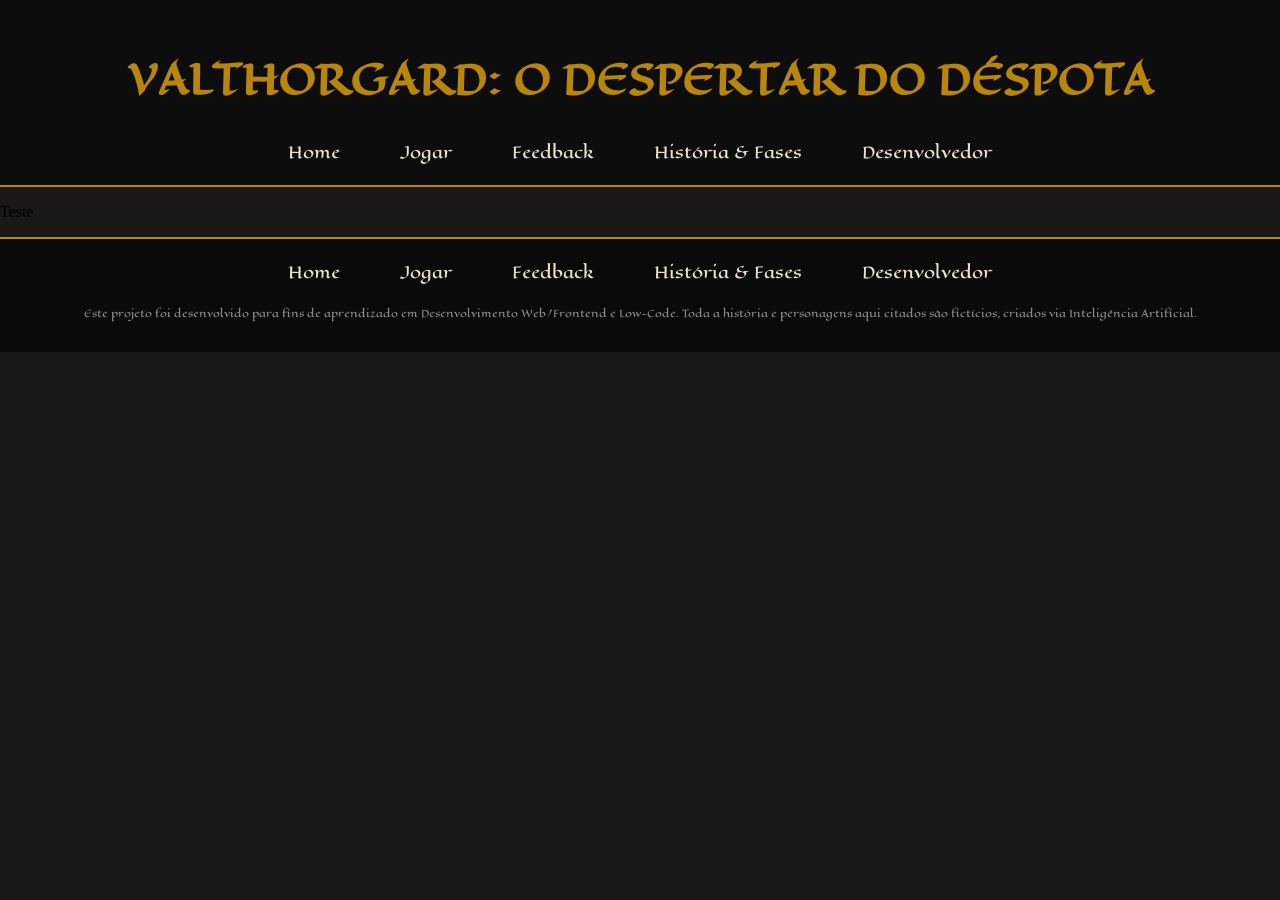
==== desenvolvedor.html @ 6db8fc76 "criando a página html do desenvolvedor" ====
<!DOCTYPE html>
<html lang="pt-br">
    <head>
        <title>Valthorgard: O Despertar do Déspota</title>
        <meta charset="utf-8">
        <meta
            name="viewport"
            content="width=device-width"
        >
        <link
            rel="icon"
            href="imgs/icon.png"
        >
        <link
            rel="stylesheet"
            href="css/style.css"
        >
        <link rel="preconnect" href="https://fonts.googleapis.com">
        <link rel="preconnect" href="https://fonts.gstatic.com" crossorigin>
        <link href="https://fonts.googleapis.com/css2?family=Eagle+Lake&display=swap" rel="stylesheet">
    </head>
    
    <body>
        
        <header>
            <h1><strong>Valthorgard: O Despertar do Déspota</strong></h1>
            <nav>
                <a href="index.html" title="Home">Home</a>
                <a href="jogo.html" title="Jogar">Jogar</a>
                <a href="feedback.html" title="Feedback">Feedback</a>
                <a href="historia.html" title="História & Fases">História & Fases</a>
                <a href="desenvolvedor.html" title="Desenvolvedor">Desenvolvedor</a>
            </nav>        
        </header>
        
        <main>
            <p>
                Teste
            </p>
        </main>
    
        <footer>
            <nav>
                <a href="index.html">Home</a>
                <a href="jogo.html">Jogar</a>
                <a href="feedback.html">Feedback</a>
                <a href="historia.html">História & Fases</a>
                <a href="desenvolvedor.html">Desenvolvedor</a>
            </nav>
                <p>
                    Este projeto foi desenvolvido para fins de aprendizado em Desenvolvimento Web/Frontend e Low-Code. Toda a história e personagens aqui citados são fictícios, criados via Inteligência Artificial.
                </p>
        </footer>
    </body>
</html>
---- css/style.css ----
body {
    background-color: #1A1714;
    margin: 0;
}

header {
    background-color: #0D0D0D;
    padding: 20px;
    border-bottom: 2px solid #B8860B;
    h1 {
        text-align: center;
        color: #B8860B;
        text-transform: uppercase;
        font-family: "Eagle Lake", serif;
        font-weight: 400;
        font-style: normal;
        font-size: 40px;
    }
}

header nav {
    display: flex;
    justify-content: center;
    gap: 60px;
    padding: 0;
}

header nav a {
    text-decoration: none;
    color: #EADDCA;
    font-family: "Eagle Lake", serif;
    font-weight: 400;
    font-style: normal;
    transition: 1s;
}

header nav a:hover {
    color: #8B0000;
}

footer {
    background-color: #0A0A0A;
    padding: 20px;
    border-top: 2px solid #B8860B;
    color: #EADDCA;
    font-family: "Eagle Lake", serif;
    font-weight: 400;
    font-style: normal;
    p {
        margin-top: 20px;
        text-align: center;
        color: #888;       
        font-size: 10px;
    }
}

footer nav {
    display: flex;
    justify-content: center;
    gap: 60px;
}

footer nav a {
    text-decoration: none;
    transition: 1s;
    color: #EADDCA;
}

footer nav a:hover {
    color: #8B0000;
}
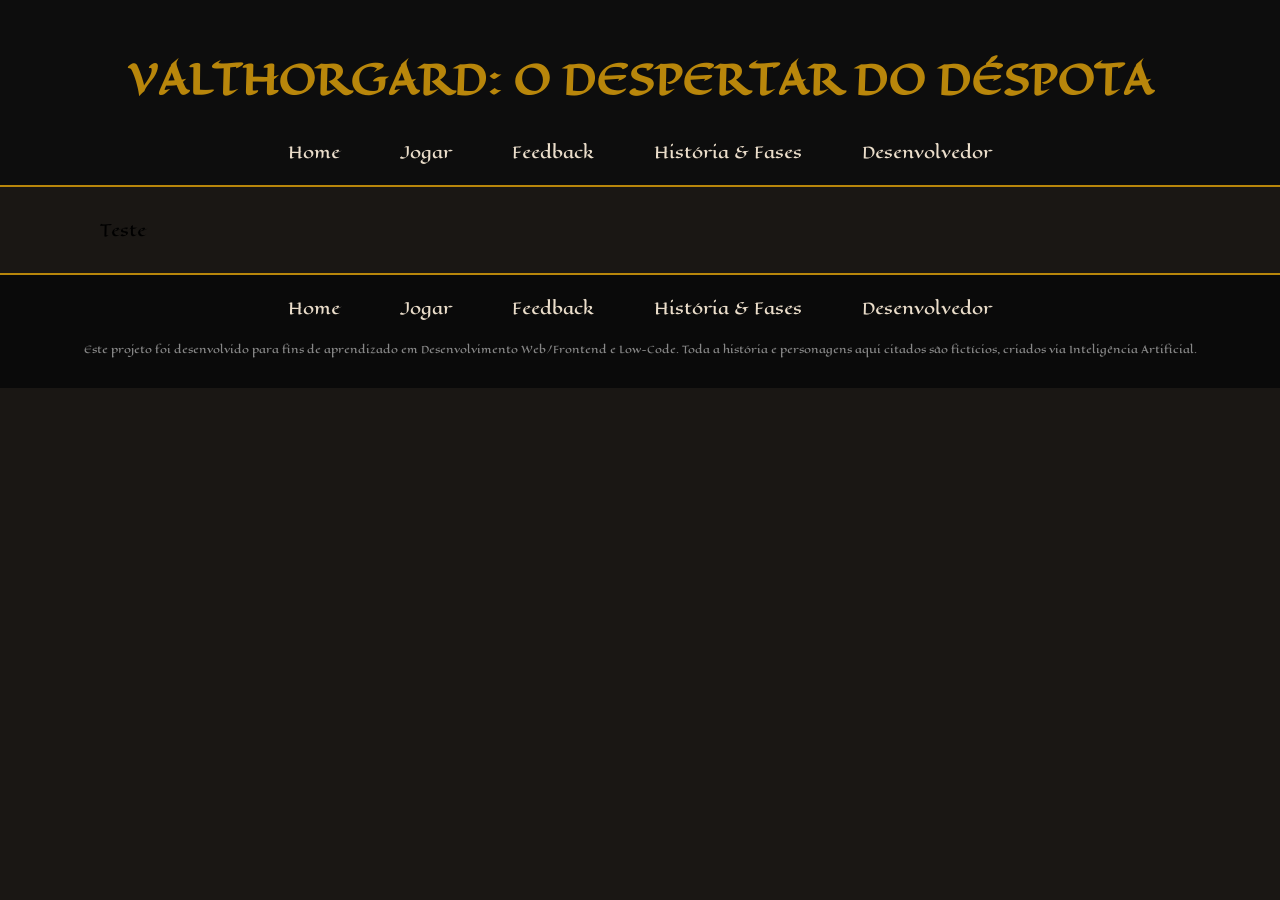
==== commit 1eb24979: "adicionando o stylesheet desenvolvedor.css para a página html desenvolvedor" ====
--- a/desenvolvedor.html
+++ b/desenvolvedor.html
@@ -13,7 +13,7 @@
         >
         <link
             rel="stylesheet"
-            href="css/style.css"
+            href="css/desenvolvedor.css"
         >
         <link rel="preconnect" href="https://fonts.googleapis.com">
         <link rel="preconnect" href="https://fonts.gstatic.com" crossorigin>
--- a/css/desenvolvedor.css
+++ b/css/desenvolvedor.css
@@ -0,0 +1,113 @@
+* {
+    font-family: "Eagle Lake", serif;
+    font-style: normal;
+}
+
+body {
+    background-color: #1A1714;
+    margin: 0;
+}
+
+header {
+    background-color: #0D0D0D;
+    padding: 20px;
+    border-bottom: 2px solid #B8860B;
+    h1 {
+        text-align: center;
+        color: #B8860B;
+        text-transform: uppercase;
+        font-size: 40px;
+    }
+}
+
+header nav {
+    display: flex;
+    justify-content: center;
+    gap: 60px;
+    padding: 0;
+}
+
+header nav a {
+    text-decoration: none;
+    color: #EADDCA;
+    transition: 1s;
+}
+
+header nav a:hover {
+    color: #8B0000;
+}
+
+main {
+    margin: 30px 100px;
+}
+
+footer {
+    background-color: #0A0A0A;
+    padding: 20px;
+    border-top: 2px solid #B8860B;
+    color: #EADDCA;
+    p {
+        margin-top: 20px;
+        text-align: center;
+        color: #888;       
+        font-size: 10px;
+    }
+}
+
+footer nav {
+    display: flex;
+    justify-content: center;
+    gap: 60px;
+}
+
+footer nav a {
+    text-decoration: none;
+    transition: 1s;
+    color: #EADDCA;
+}
+
+footer nav a:hover {
+    color: #8B0000;
+}
+
+@media (max-width: 460px) {
+    header {
+        padding: 15px 10px;
+        h1 {
+            font-size: 24px;
+            margin-bottom: 10px;
+        }
+    }
+
+    header nav {
+        flex-direction: column;
+        align-items: center;
+        gap: 15px;
+    }
+
+    header nav a {
+        font-size: 16px;
+        width: 100%;
+        text-align: center;
+        padding: 5px;
+    }
+    
+    main {
+        margin: 20px 50px;
+    }
+
+    footer {
+        padding: 15px 10px;
+    }
+
+    footer nav {
+        flex-direction: column;
+        align-items: center;
+        gap: 15px;
+    }
+
+    footer p {
+        font-size: 9px;
+        padding: 10px;
+    }
+}
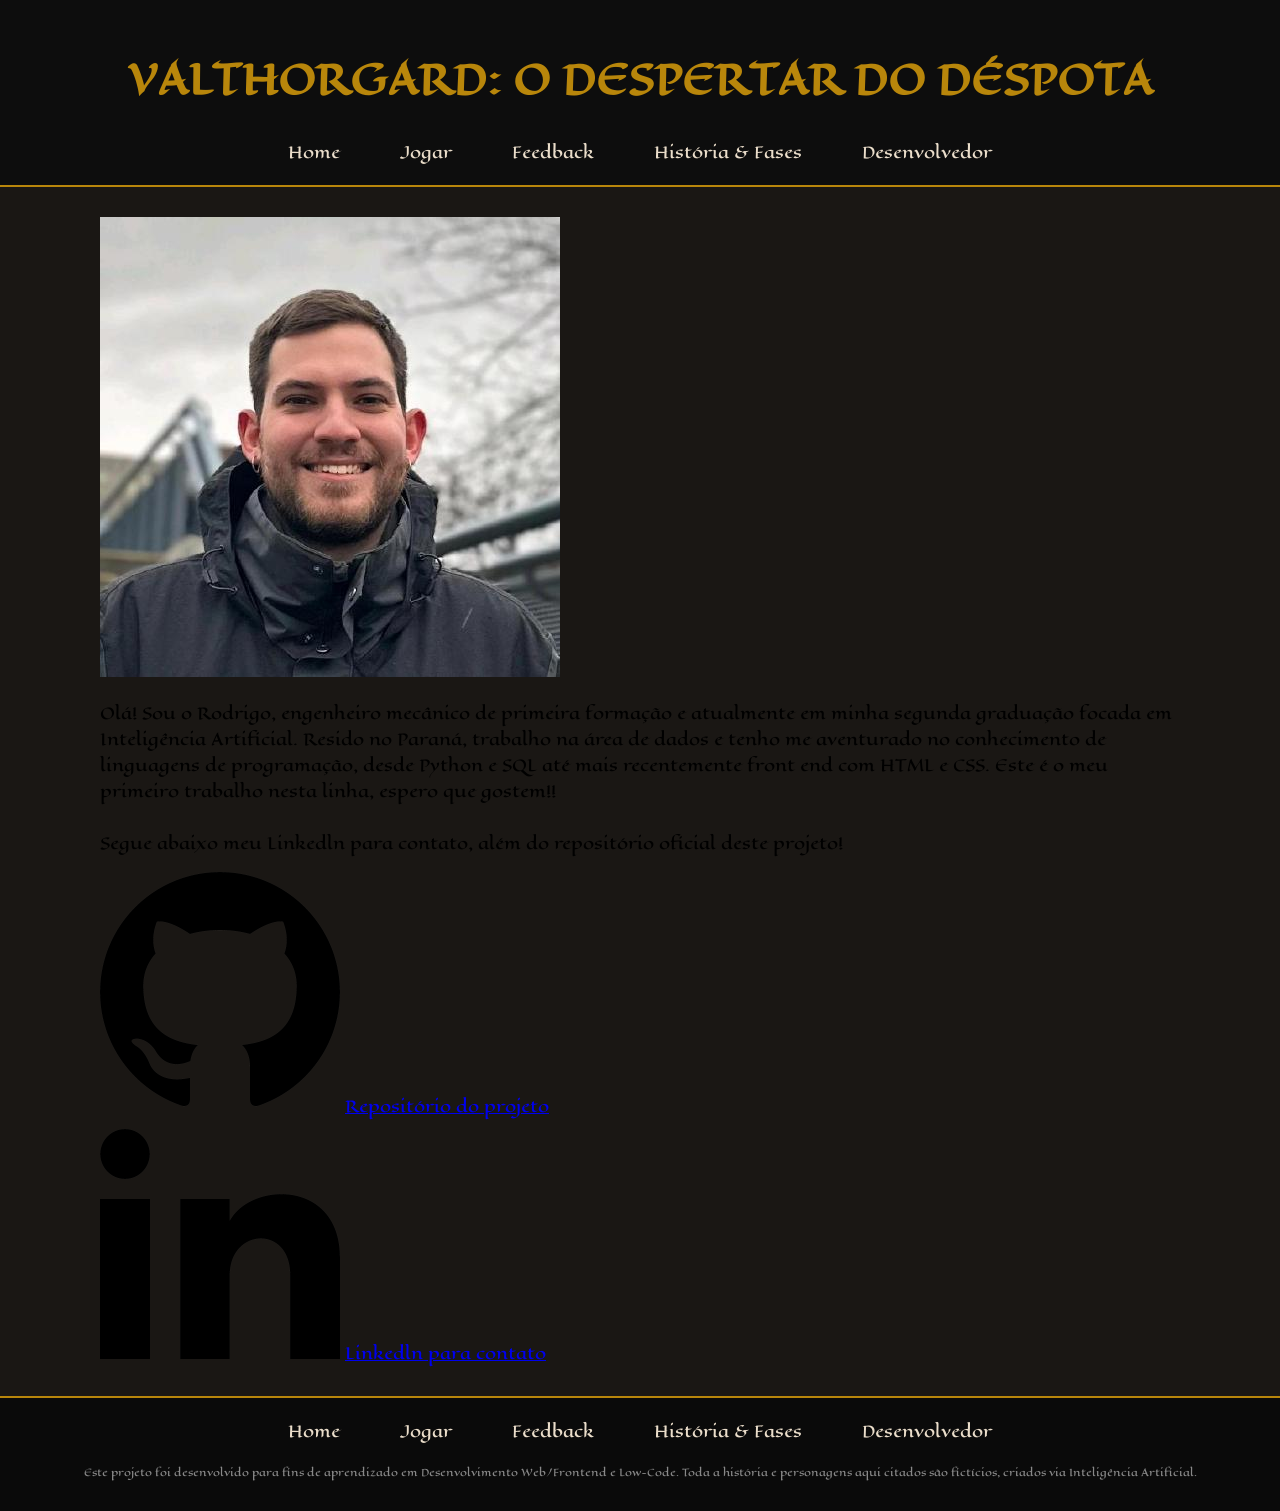
==== commit d05e3016: "ajustando o descritivo da página do desenvolvedor" ====
--- a/desenvolvedor.html
+++ b/desenvolvedor.html
@@ -34,9 +34,29 @@
         </header>
         
         <main>
+
+            <div class="dev-imagem">
+                <img src="imgs/dev.jpg" alt="Foto do Desenvolvedor do site e do jogo" title="Foto do Desenvolvedor do site e do jogo">
+            </div>
+
             <p>
-                Teste
-            </p>
+                Olá! Sou o Rodrigo, engenheiro mecânico de primeira formação e atualmente em minha segunda graduação focada em Inteligência Artificial. 
+                Resido no Paraná, trabalho na área de dados e tenho me aventurado no conhecimento de linguagens de programação, desde Python e SQL até 
+                mais recentemente front end com HTML e CSS. Este é o meu primeiro trabalho nesta linha, espero que gostem!!<br><br>
+                Segue abaixo meu Linkedln para contato, além do repositório oficial deste projeto!
+            </p> 
+
+
+            <div class="link-contato">
+                <img src="imgs/icon-github.png" alt="Github">
+                <a href="https://github.com/rfprates/projeto_site_e_game#">Repositório do projeto</a>
+            </div>
+            
+            <div class="link-contato">
+                <img src="imgs/icon-linkedln.png" alt="Linkedln">
+                <a href="https://www.linkedin.com/in/rodrigo-fiorese-prates/?skipRedirect=true">Linkedln para contato</a>
+            </div>
+
         </main>
     
         <footer>
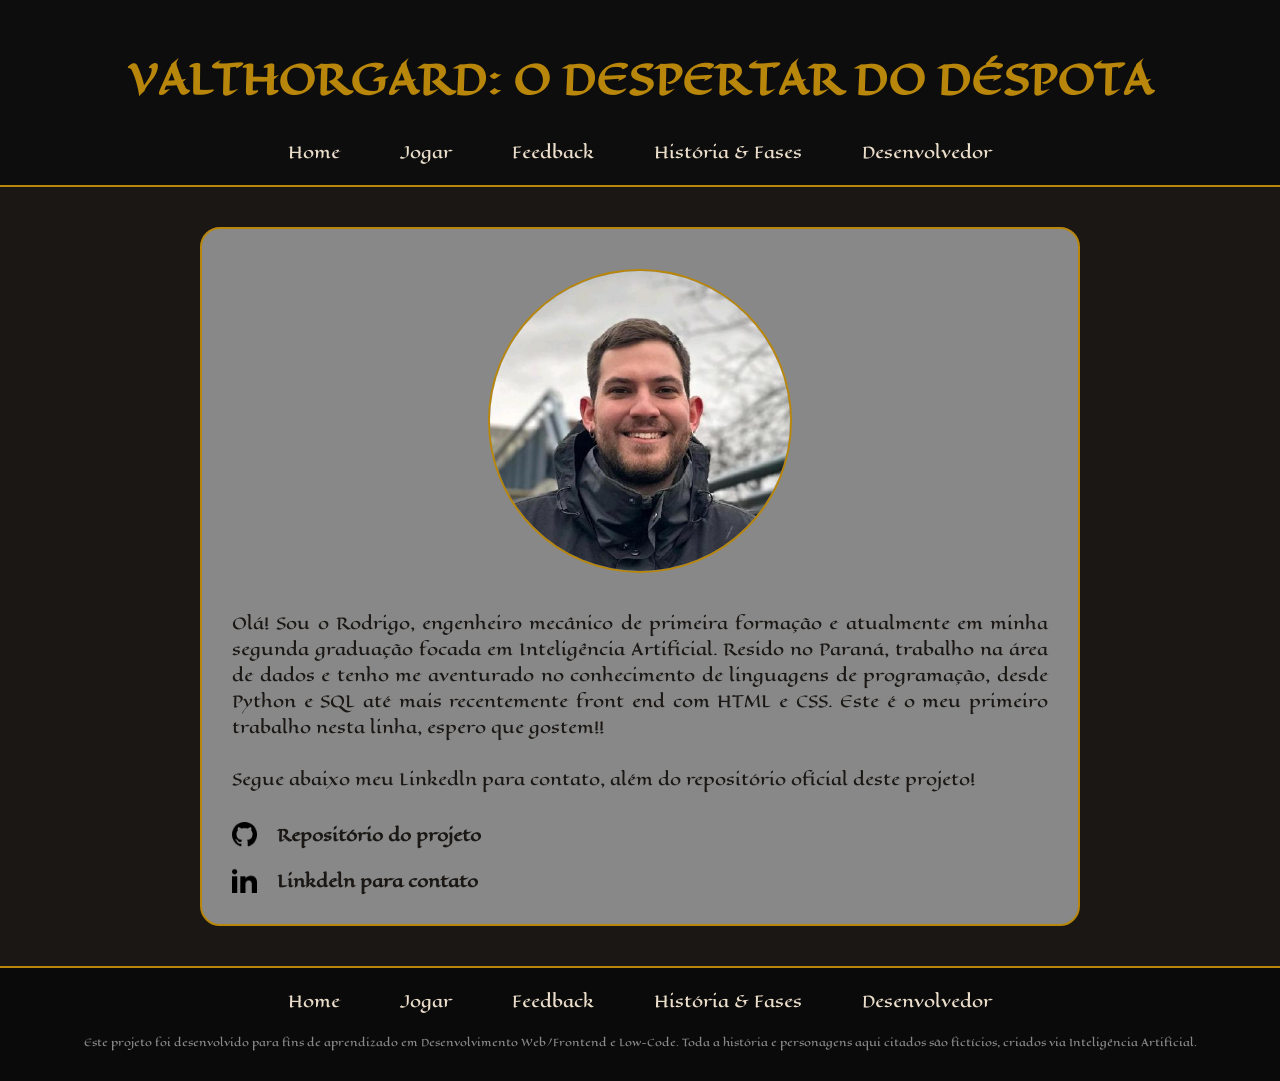
==== commit 30f6edc4: "colocando os links em negrito" ====
--- a/desenvolvedor.html
+++ b/desenvolvedor.html
@@ -49,12 +49,12 @@
 
             <div class="link-contato">
                 <img src="imgs/icon-github.png" alt="Github">
-                <a href="https://github.com/rfprates/projeto_site_e_game#">Repositório do projeto</a>
+                <a href="https://github.com/rfprates/projeto_site_e_game#"><strong>Repositório do projeto</strong></a>
             </div>
             
             <div class="link-contato">
                 <img src="imgs/icon-linkedln.png" alt="Linkedln">
-                <a href="https://www.linkedin.com/in/rodrigo-fiorese-prates/?skipRedirect=true">Linkedln para contato</a>
+                <a href="https://www.linkedin.com/in/rodrigo-fiorese-prates/?skipRedirect=true"><strong>Linkdeln para contato</strong></a>
             </div>
 
         </main>
--- a/css/desenvolvedor.css
+++ b/css/desenvolvedor.css
@@ -38,7 +38,41 @@
 }
 
 main {
-    margin: 30px 100px;
+    margin: 40px 200px;
+    padding-bottom: 10px;
+    background-color: #888;
+    border: 2px solid #B8860B;
+    border-radius: 20px;
+    color: #1A1714;
+    p {
+        text-align: justify;
+        margin: 30px;
+    }
+    .dev-imagem {
+        margin-top: 40px;
+        text-align: center;
+        img {
+            width: 300px;
+            border: 2px solid #B8860B;
+            border-radius: 300px;
+        }
+    }
+    .link-contato {
+        margin-bottom: 10px;
+        padding-left: 30px;
+        padding-bottom: 10px;
+        display: flex;
+        align-items: center;
+        gap: 20px;
+        img {
+            width: 25px;
+            height: auto;
+        }
+        a {
+            text-decoration: none;
+            color: #1A1714;
+        }
+    }
 }
 
 footer {
@@ -93,7 +127,13 @@
     }
     
     main {
-        margin: 20px 50px;
+        margin: 40px 30px;
+        .dev-imagem {
+            margin-top: 40px;
+            img {
+                width: 150px;
+            }
+        }
     }
 
     footer {
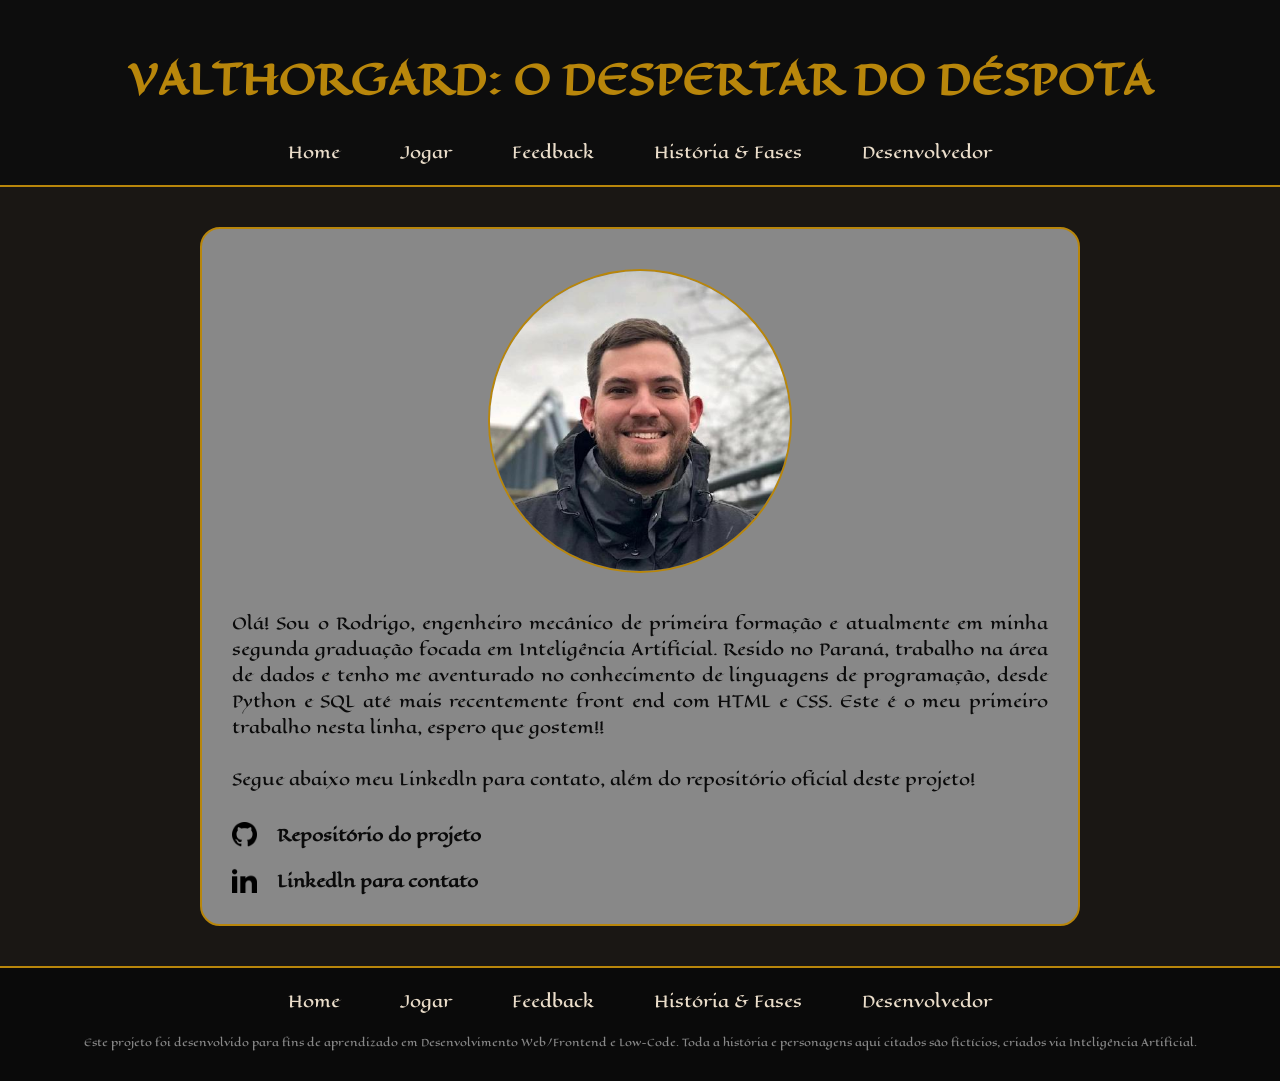
==== commit 5abb65fb: "ajustando o nome do linkedln no link" ====
--- a/desenvolvedor.html
+++ b/desenvolvedor.html
@@ -54,7 +54,7 @@
             
             <div class="link-contato">
                 <img src="imgs/icon-linkedln.png" alt="Linkedln">
-                <a href="https://www.linkedin.com/in/rodrigo-fiorese-prates/?skipRedirect=true"><strong>Linkdeln para contato</strong></a>
+                <a href="https://www.linkedin.com/in/rodrigo-fiorese-prates/?skipRedirect=true"><strong>Linkedln para contato</strong></a>
             </div>
 
         </main>
--- a/css/desenvolvedor.css
+++ b/css/desenvolvedor.css
@@ -43,7 +43,7 @@
     background-color: #888;
     border: 2px solid #B8860B;
     border-radius: 20px;
-    color: #1A1714;
+    color: #0A0A0A;
     p {
         text-align: justify;
         margin: 30px;
@@ -70,7 +70,7 @@
         }
         a {
             text-decoration: none;
-            color: #1A1714;
+            color: #0A0A0A;
         }
     }
 }
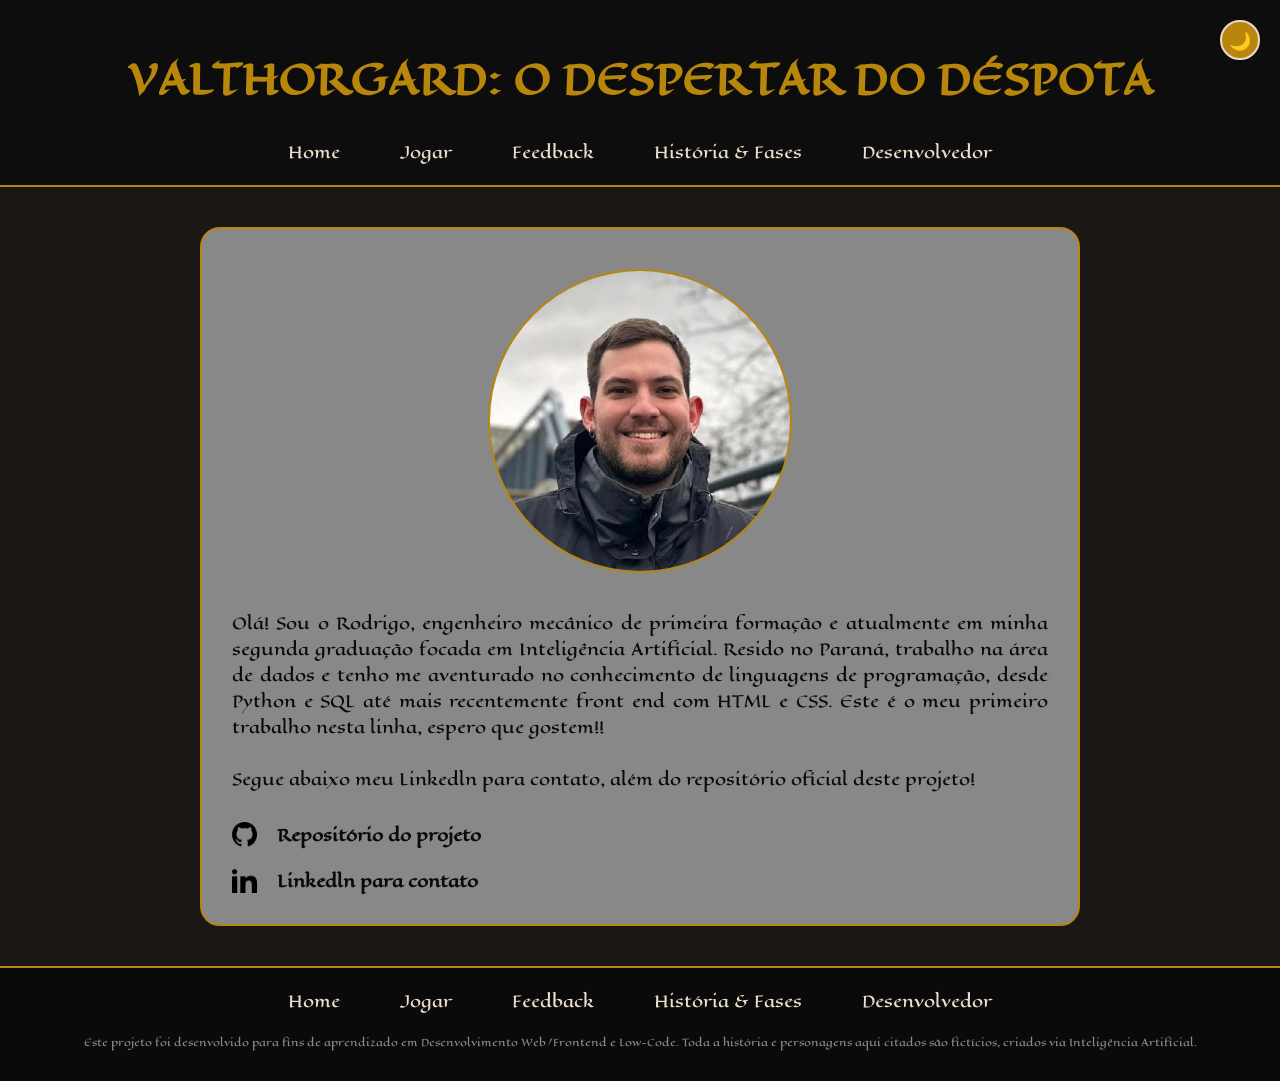
==== commit 203bffb8: "incluindo o botão de claro/escuro e ajustando as temáticas" ====
--- a/desenvolvedor.html
+++ b/desenvolvedor.html
@@ -23,14 +23,21 @@
     <body>
         
         <header>
+            
             <h1><strong>Valthorgard: O Despertar do Déspota</strong></h1>
+            
             <nav>
                 <a href="index.html" title="Home">Home</a>
                 <a href="jogo.html" title="Jogar">Jogar</a>
                 <a href="feedback.html" title="Feedback">Feedback</a>
                 <a href="historia.html" title="História & Fases">História & Fases</a>
                 <a href="desenvolvedor.html" title="Desenvolvedor">Desenvolvedor</a>
-            </nav>        
+            </nav>
+            
+            <button id="alternar-tema" class="botao-tema" title="Alternar Tema">
+                <span id="tema-icone">🌙</span>
+            </button>
+
         </header>
         
         <main>
@@ -71,5 +78,26 @@
                     Este projeto foi desenvolvido para fins de aprendizado em Desenvolvimento Web/Frontend e Low-Code. Toda a história e personagens aqui citados são fictícios, criados via Inteligência Artificial.
                 </p>
         </footer>
+
+        <script>
+
+            const botaoTema = document.getElementById("alternar-tema");
+            const iconeTema = document.getElementById("tema-icone");
+            const corpoPagina = document.body;
+
+            if (localStorage.getItem("tema") === "claro") {
+                corpoPagina.classList.add("light-mode");
+                iconeTema.innerText = "☀️";
+            }
+
+            botaoTema.addEventListener("click", () => {
+                corpoPagina.classList.toggle("light-mode");
+                const eTemaClaro = corpoPagina.classList.contains("light-mode");
+                localStorage.setItem("tema", eTemaClaro ? "claro" : "escuro");
+                iconeTema.innerText = eTemaClaro ? "☀️" : "🌙";
+            });
+
+        </script>
+        
     </body>
 </html>
--- a/css/desenvolvedor.css
+++ b/css/desenvolvedor.css
@@ -35,6 +35,58 @@
 
 header nav a:hover {
     color: #8B0000;
+}
+
+.botao-tema {
+    position: absolute;
+    top: 20px;
+    right: 20px;
+    background-color: #B8860B;
+    border: 2px solid #EADDCA;
+    border-radius: 50%;
+    width: 40px;
+    height: 40px;
+    cursor: pointer;
+    font-size: 18px;
+    display: flex;
+    align-items: center;
+    justify-content: center;
+    transition: 0.3s;
+}
+
+.botao-tema:hover {
+    background-color: #8B0000;
+    transform: scale(1.1);
+}
+
+body.light-mode {
+    background-color: #F5F5DC;
+}
+
+body.light-mode header, 
+body.light-mode footer {
+    background-color: #D2B48C;
+    border-color: #8B0000;
+}
+
+body.light-mode h1, 
+body.light-mode h2, 
+body.light-mode p {
+    color: #1A1714;
+}
+
+body.light-mode header nav a,
+body.light-mode footer nav a {
+    color: #8B0000;
+}
+
+body.light-mode main {
+     background-color: #F5F5DC;
+     border: 2px solid #F5F5DC;
+}
+
+body.light-mode main .dev-imagem img {
+    border: 2px solid #8B0000;
 }
 
 main {
@@ -126,6 +178,13 @@
         padding: 5px;
     }
     
+    .botao-tema {
+        top: 10px;
+        right: 10px;
+        width: 35px;
+        height: 35px;
+    }
+
     main {
         margin: 40px 30px;
         .dev-imagem {
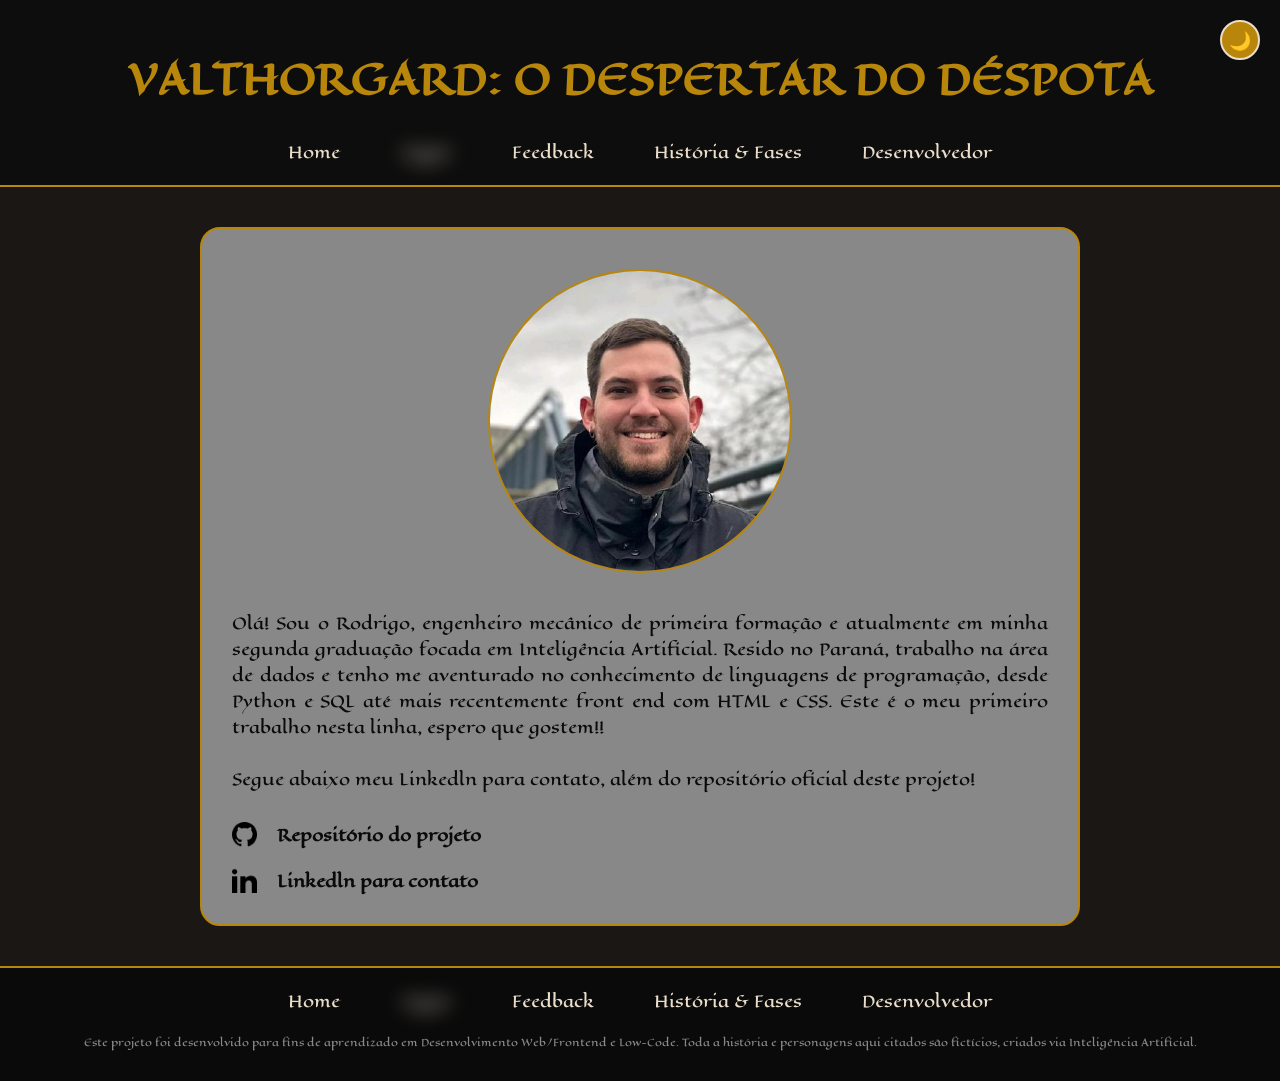
==== commit da0569d8: "inserindo bloco de código para que todas as páginas travem a págine de 'jogar' e só liberem após nov" ====
--- a/desenvolvedor.html
+++ b/desenvolvedor.html
@@ -81,6 +81,17 @@
 
         <script>
 
+            const idadeSalva = localStorage.getItem("idadeUsuario");
+            const linksBloqueados = document.querySelectorAll('a[href="jogo.html"]');
+
+            if (idadeSalva < 6) {
+                linksBloqueados.forEach(link => {
+                    link.style.pointerEvents = "none";
+                    link.style.filter = "blur(10px)";
+                    link.style.cursor = "not-allowed";
+                });
+            }            
+
             const botaoTema = document.getElementById("alternar-tema");
             const iconeTema = document.getElementById("tema-icone");
             const corpoPagina = document.body;
